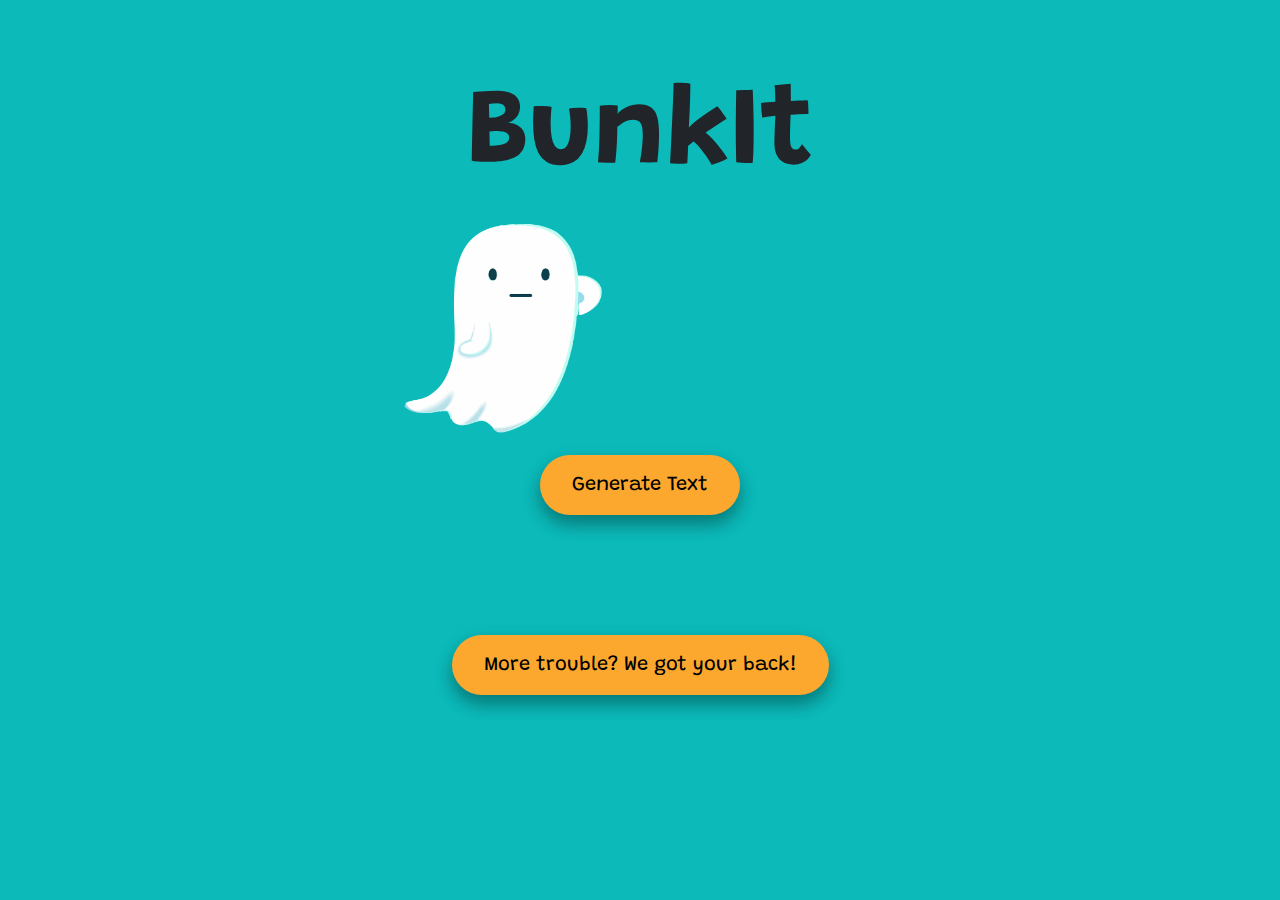
==== web/website/index.html @ 53d9e7df "Merge conflict resolved" ====
<!DOCTYPE html>
<html lang="en">
<html lang="en">

<head>
    <title>BunkIt</title>
    <meta charset="utf-8">
    <meta name="viewport" content="width=device-width, initial-scale=1">
    <link rel="stylesheet" href="https://maxcdn.bootstrapcdn.com/bootstrap/4.5.2/css/bootstrap.min.css">
    <link rel="stylesheet" type="text/css" href="style.css">
    <link href="https://fonts.googleapis.com/css2?family=Grandstander:wght@900&display=swap" rel="stylesheet">
    <script src="script.js"></script>

</head>

<body>
    <section class="header-section">
        <div class="center-div">

            <center>
                <h1 class="font-weight-bold">BunkIt</h1>
            </center>
            <img src="img/booz-01.png" height="250px" width="300px">

            <center>
                <div>
                    <button type="" class="btn" onclick="JavaScript:myfunction()">Generate Text</button><br><br><br><br><br><br>
                    <button type="" class="btn" onclick="JavaScript:myyfunction()">More trouble? We got your back!</button>
                </div>
            </center>
        </div>


    </section>

    <script src="https://ajax.googleapis.com/ajax/libs/jquery/3.5.1/jquery.min.js"></script>
    <script src="https://cdnjs.cloudflare.com/ajax/libs/popper.js/1.16.0/umd/popper.min.js"></script>
    <script src="https://maxcdn.bootstrapcdn.com/bootstrap/4.5.2/js/bootstrap.min.js"></script>
</body>
---- web/website/style.css ----
*{
    margin:0;
    padding:0;
    font-family: 'Grandstander', cursive;
    
}


body{
    background-color: #0cbaba;
    
    overflow: hidden;
    
}

.header-section{
    width:100%;
    
}

.font-weight-bold{
    font-family: 'Grandstander', cursive;
    font-size:100px ;
    font-size-adjust: 0.58;
    padding-top: 6%;
}

  .btn{
    background-color:#fca82f;
     border: none;
    border-radius: 50px;
    color: black;
    padding: 15px 32px;
    text-align: center;
    text-decoration: none;
    display: inline-block;
    font-size: 20px;
    box-shadow: 0 10px 16px 0 rgba(0,0,0,0.2), 0 8px 20px 0 rgba(0,0,0,0.19);
    font-weight: 400;
  }

.btn:hover{
    background-color: whitesmoke;
    border: none;
    border-radius: 50px;
    color: black;
   
    text-align: center;
    text-decoration: none;
    display: inline-block;
    font-size: 20px;
    box-shadow: 0 8px 16px 0 rgba(0,0,0,0.2), 0 6px 20px 0 rgba(0,0,0,0.19);
    font-weight: 400;

}


  img{
    margin-left: 355px;
  }
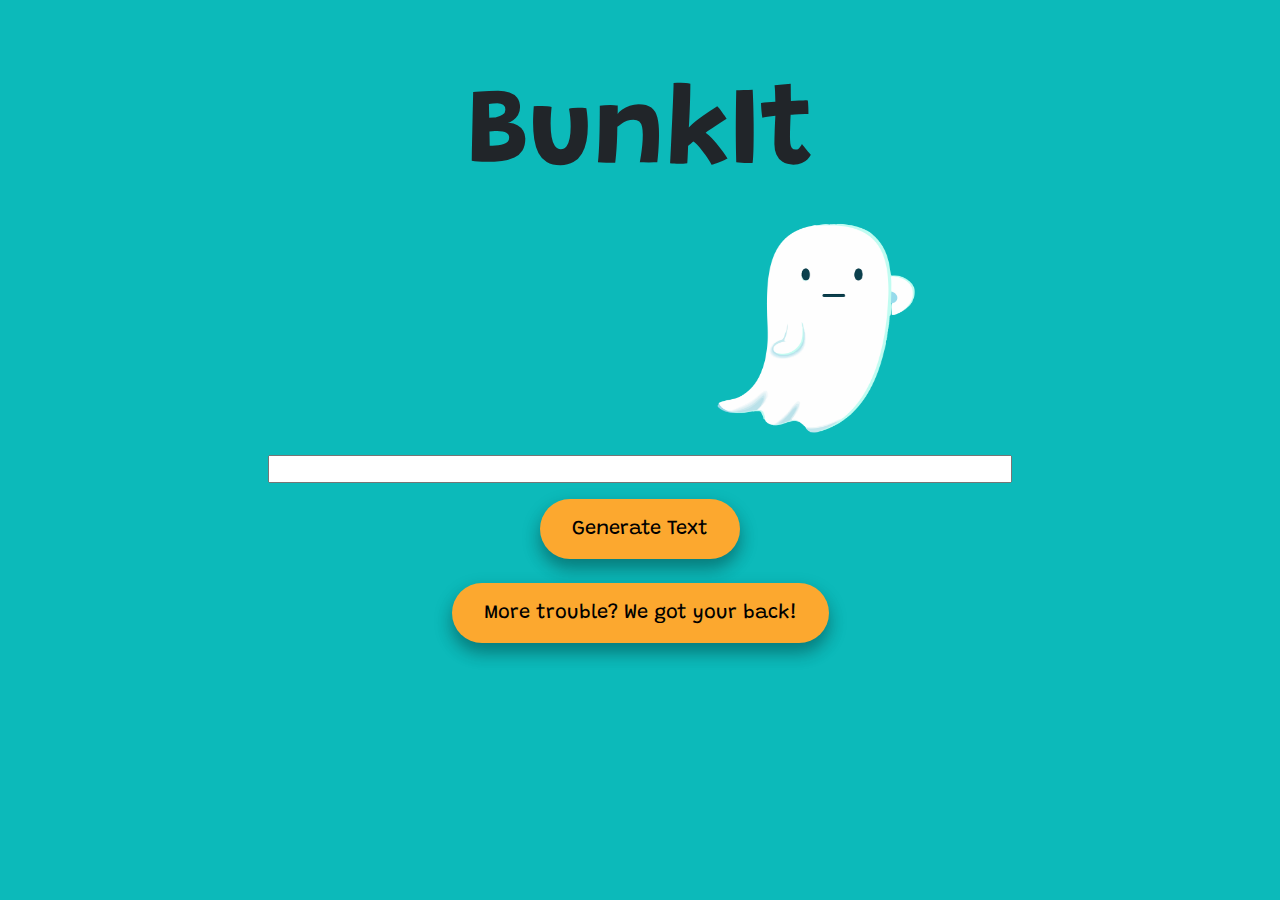
==== commit 0690a859: "Update index.html" ====
--- a/web/website/index.html
+++ b/web/website/index.html
@@ -14,26 +14,24 @@
 </head>
 
 <body>
-    <section class="header-section">
-        <div class="center-div">
+   <section class="header-section">
+    <div class="center-div">
+      
+          <center><h1 class="font-weight-bold">BunkIt</h1></center>
+          <center><img src="img/booz-01.png" height="250px" width="300px"></center>
+          <center><div><p><input type = "text" class="but" id = "txtOutput" size="80"  /></p> </div></center>
 
-            <center>
-                <h1 class="font-weight-bold">BunkIt</h1>
-            </center>
-            <img src="img/booz-01.png" height="250px" width="300px">
-
-            <center>
-                <div>
-                    <button type="" class="btn" onclick="JavaScript:myfunction()">Generate Text</button><br><br><br><br><br><br>
-                    <button type="" class="btn" onclick="JavaScript:myyfunction()">More trouble? We got your back!</button>
-                </div>
-            </center>
-        </div>
-
-
-    </section>
+        <center> <div >
+        
+            
+           <button type="" class="btn" onclick="JavaScript:myfunction()">Generate Text</button><br><br>
+          <button type="" class="btn" onclick="JavaScript:myyfunction()">More trouble? We got your back!</button>
+        </div></center>
+    </div>
+    
+</section>
 
     <script src="https://ajax.googleapis.com/ajax/libs/jquery/3.5.1/jquery.min.js"></script>
     <script src="https://cdnjs.cloudflare.com/ajax/libs/popper.js/1.16.0/umd/popper.min.js"></script>
     <script src="https://maxcdn.bootstrapcdn.com/bootstrap/4.5.2/js/bootstrap.min.js"></script>
-</body>+</body>
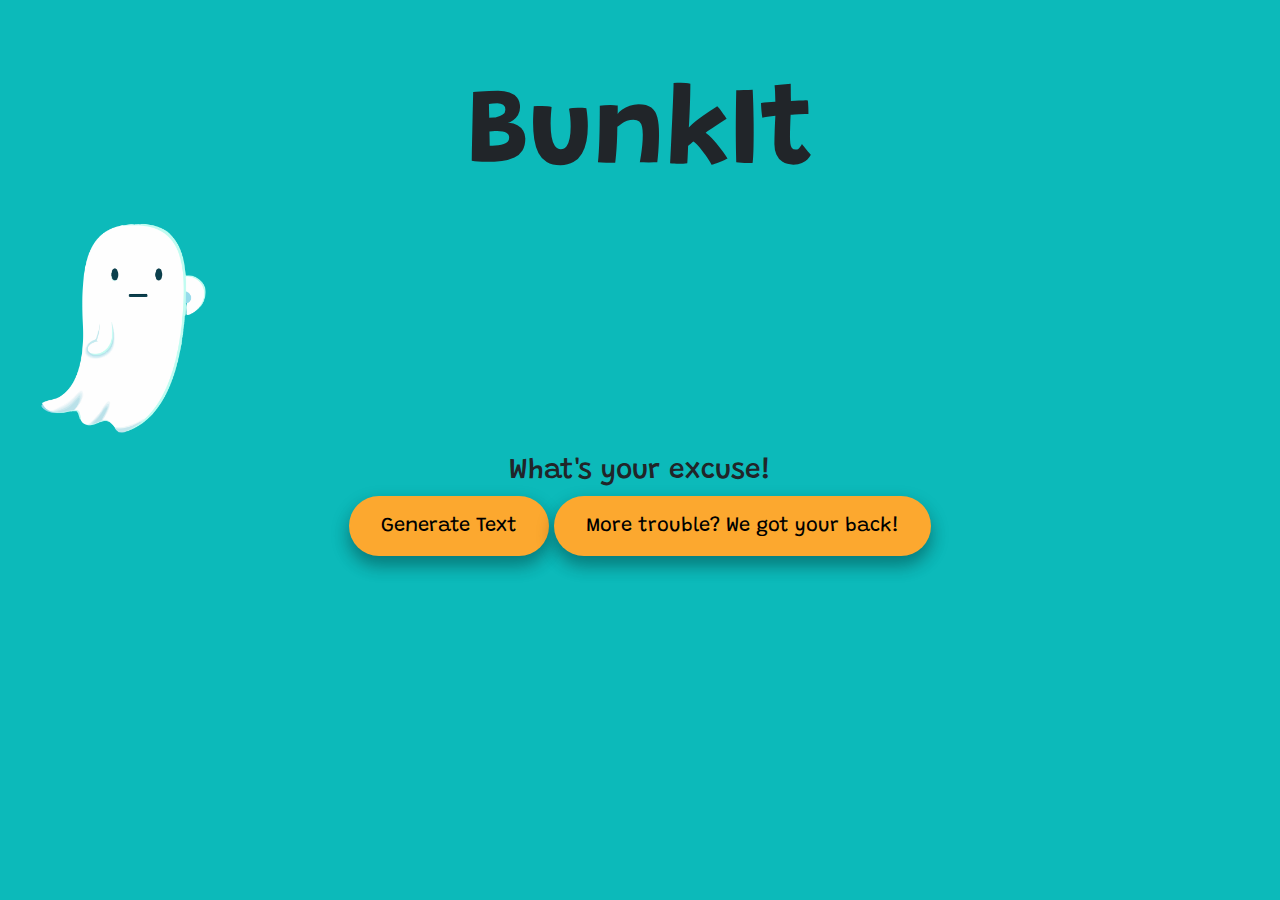
==== commit 158381f7: "website works" ====
--- a/web/website/index.html
+++ b/web/website/index.html
@@ -9,29 +9,33 @@
     <link rel="stylesheet" href="https://maxcdn.bootstrapcdn.com/bootstrap/4.5.2/css/bootstrap.min.css">
     <link rel="stylesheet" type="text/css" href="style.css">
     <link href="https://fonts.googleapis.com/css2?family=Grandstander:wght@900&display=swap" rel="stylesheet">
-    <script src="script.js"></script>
 
 </head>
 
 <body>
-   <section class="header-section">
-    <div class="center-div">
-      
-          <center><h1 class="font-weight-bold">BunkIt</h1></center>
-          <center><img src="img/booz-01.png" height="250px" width="300px"></center>
-          <center><div><p><input type = "text" class="but" id = "txtOutput" size="80"  /></p> </div></center>
+    <script src="script.js"></script>
 
-        <center> <div >
-        
-            
-           <button type="" class="btn" onclick="JavaScript:myfunction()">Generate Text</button><br><br>
-          <button type="" class="btn" onclick="JavaScript:myyfunction()">More trouble? We got your back!</button>
-        </div></center>
-    </div>
-    
-</section>
+    <section class="header-section">
+        <div class="center-div">
+
+            <center>
+                <h1 class="font-weight-bold">BunkIt</h1>
+            </center>
+            <img src="img/booz-01.png" height="250px">
+            <center>
+                <h3 id="excuse">What's your excuse!</h3>
+            </center>
+            <center>
+                <div>
+                    <button type="" class="btn" onclick="myfunction()">Generate Text</button>
+                    <button type="" class="btn" onclick="longLoad()">More trouble? We got your back!</button>
+                </div>
+            </center>
+        </div>
+
+    </section>
 
     <script src="https://ajax.googleapis.com/ajax/libs/jquery/3.5.1/jquery.min.js"></script>
     <script src="https://cdnjs.cloudflare.com/ajax/libs/popper.js/1.16.0/umd/popper.min.js"></script>
     <script src="https://maxcdn.bootstrapcdn.com/bootstrap/4.5.2/js/bootstrap.min.js"></script>
-</body>
+</body>--- a/web/website/style.css
+++ b/web/website/style.css
@@ -54,7 +54,11 @@
 
 }
 
+ /*img{
+    margin-left: 355px;
+  }*/
 
-  img{
-    margin-left: 355px;
-  }+.but{
+    width:1000 px;
+    height:1000 px;
+}
